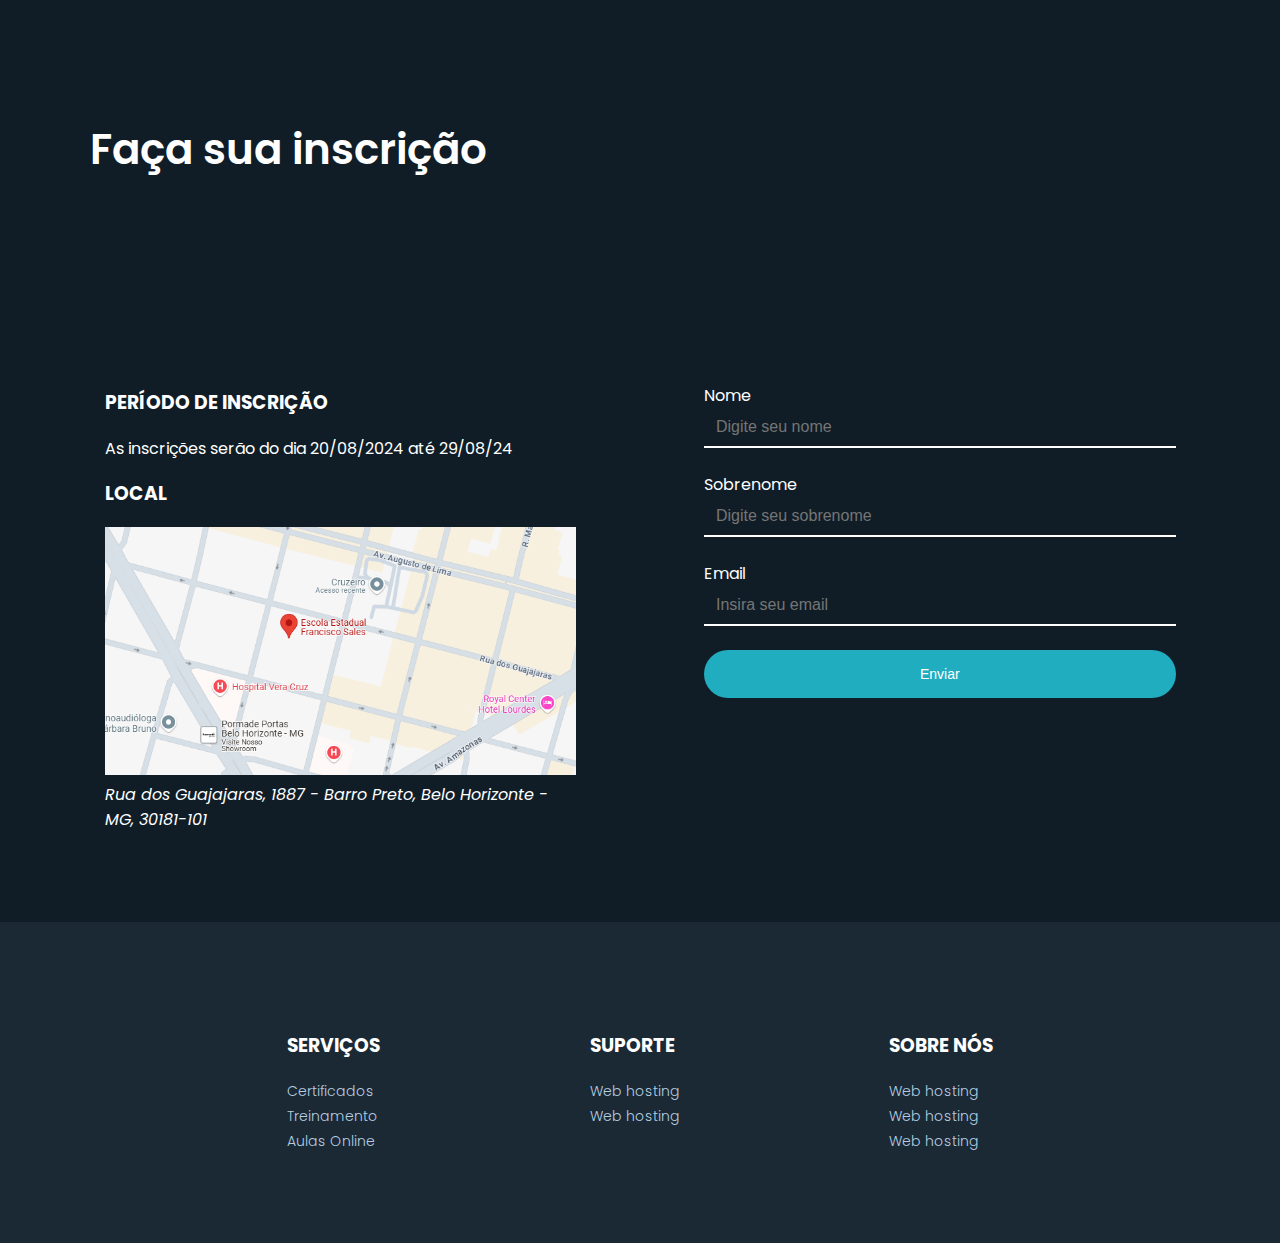
==== inscricao.html @ e4fad90a "Adicionando páginas: home, patrocinadores e inscricao" ====
<!DOCTYPE html>
<html lang="pt-br">
  <head>
    <meta charset="UTF-8" />
    <meta name="viewport" content="width=device-width, initial-scale=1.0" />
    <title>Inscrições</title>
    <link rel="stylesheet" href="style.css" />
  </head>
  <body>
    <main>
      <h1>Faça sua inscrição</h1>

      <div class="columns">
        <section>
          <div>
            <h3>Período de Inscrição</h3>
            <p>
              As inscrições serão do dia <time pubdate>20/08/2024</time> até
              <time pubdate>29/08/24</time>
            </p>
          </div>

          <div>
            <h3>Local</h3>
            <figure style="margin: 0">
              <img
                src="assets/images/map.png"
                alt="Endereço"
                style="max-width: 100%"
              />
              <figcaption>
                <address>
                  Rua dos Guajajaras, 1887 - Barro Preto, Belo Horizonte - MG,
                  30181-101
                </address>
              </figcaption>
            </figure>
          </div>
        </section>

        <section>
          <form action="/index.html" method="get">
            <div class="text-field">
              <label for="">Nome</label>
              <input type="text" name="nome" placeholder="Digite seu nome" />
            </div>

            <div class="text-field">
              <label for="">Sobrenome</label>
              <input
                type="text"
                name="sobrenome"
                placeholder="Digite seu sobrenome"
              />
            </div>

            <div class="text-field">
              <label for="">Email</label>
              <input type="email" name="email" placeholder="Insira seu email" />
            </div>

            <div>
              <button type="submit">Enviar</button>
            </div>
          </form>
        </section>
      </div>
    </main>

    <footer>
      <section>
        <h3>serviços</h3>
        <nav>
          <ul>
            <li>
              <a href="">Certificados</a>
            </li>

            <li>
              <a href="">Treinamento</a>
            </li>

            <li>
              <a href="">Aulas Online</a>
            </li>
          </ul>
        </nav>
      </section>

      <section>
        <h3>Suporte</h3>
        <nav>
          <ul>
            <li>
              <a href=""></a>
            </li>

            <li>
              <a href="">Web hosting</a>
            </li>

            <li>
              <a href="">Web hosting</a>
            </li>
          </ul>
        </nav>
      </section>

      <section>
        <h3>Sobre Nós</h3>
        <nav>
          <ul>
            <li>
              <a href="">Web hosting</a>
            </li>

            <li>
              <a href="">Web hosting</a>
            </li>

            <li>
              <a href="">Web hosting</a>
            </li>
          </ul>
        </nav>
      </section>
    </footer>
  </body>
</html>
---- style.css ----
@import url('https://fonts.googleapis.com/css2?family=Poppins:ital,wght@0,100;0,200;0,300;0,400;0,500;0,600;0,700;0,800;0,900;1,100;1,200;1,300;1,400;1,500;1,600;1,700;1,800;1,900&display=swap');

:root {
  font-family: 'Poppins', sans-serif;
  --color-accent: #21adc0;
  --color-bg: #101d27;
  --color-text: #fff;
  --color-primary: #1a2934;
  --color-text-secundary: #ffffff4f;
  --padding-large: 90px;
}

body {
  margin: 0;
  background-color: var(--color-bg);
  color: var(--color-text);
  display: flex;
  flex-direction: column;
  height: 100vh;
  width: 100vw;
}

button,
a {
  cursor: pointer;
}

button {
  display: flex;
  border: 0;
  border-radius: 64px;
  padding: 12px 32px;
  font-size: 14px;
  line-height: 24px;
  background-color: var(--color-accent);
  color: #fff;
  gap: 32px;
}

.icon {
  font-size: 24px;
  display: block;
  width: 24px;
  height: 24px;
  line-height: 24px;
  text-align: center;
}

button.icon-button {
  padding: 8px 8px 8px 16px;
  align-items: center;
}

button > .icon {
  background-color: #fff;
  color: var(--color-accent);
  border-radius: 32px;
  width: 32px;
  height: 32px;
  font-size: 32px;
  line-height: 27px;
}

.flex {
  display: flex;
  align-items: center;
  gap: 32px;
  max-width: 100%;
}

.link {
  color: var(--color-accent);
}

header {
  padding: var(--padding-large);
  display: flex;
  flex-wrap: wrap;
}

header > .links {
  flex: 1;
}

header > .links > nav > ul {
  display: flex;
  justify-content: space-evenly;
  gap: 8px;
  flex-wrap: wrap;
}

header > .links > nav > ul > li {
  font-size: 14px;
  display: flex;
  align-content: center;
}

header > .links > nav > ul > li > div {
  display: flex;
  align-content: center;
  gap: 4px;
  padding: 12px 32px;
  line-height: 24px;
}

header > .links > nav > ul > li > div > span.icon {
  transform: rotate(90deg);
}

.header-paginas {
  display: flex;
  justify-content: center;
}

h1 {
  font-size: 42px;
  font-weight: 600;
}

main {
  padding: var(--padding-large);
  display: flex;
  flex-direction: column;
  gap: 160px;
  flex: 1;
}

section {
  max-width: 100%;
}

aside {
  width: 800px;
  right: 0;
}

#content {
  display: flex;
}

#content-left {
  flex: 1;
  display: flex;
  flex-direction: column;
  gap: 32px;
}

#content-left > * {
  margin: 0;
}

#content-right {
  width: 60%;
}

.cards-conteiner {
  display: flex;
  gap: 24px;
  flex-wrap: wrap;
}

.card {
  padding: 24px;
  background-color: var(--color-primary);
  border-radius: 16px;
  min-width: 200px;
  flex: 1;
}

.card > p {
  color: var(--color-text-secundary);
}

@media (width <= 768px) {
  :root {
    --padding-large: 64px;
  }

  aside {
    display: none;
  }

  main {
    gap: 80px;
  }
}

footer {
  display: flex;
  padding: var(--padding-large);
  gap: 12px;
  justify-content: space-evenly;
  background-color: var(--color-primary);
  flex-wrap: wrap;
}

h3 {
  text-transform: uppercase;
}

ul {
  padding: 0;
  margin: 0;
}

li {
  display: block;
}

li a {
  text-decoration: none;
  color: #b6cde1;
  font-size: 14px;
  font-weight: 300;
}

#tamanho-tela {
  flex-direction: row;
  flex-wrap: wrap;
  max-width: 100%;
}

form {
  margin-top: 0.83em;
  width: 100%;
  display: flex;
  flex-direction: column;
  gap: 24px;
}

.text-field {
  display: flex;
  flex-direction: column;
}

.text-field input {
  background-color: transparent;
  border: none;
  padding: 10px 12px;
  border-bottom: 2px solid #fff;
  color: var(--color-text);
  font-size: 16px;
  outline: none;
}

form button {
  width: 100%;
  text-align: center;
  justify-content: center;
}

.columns {
  display: flex;
  flex-wrap: wrap;
  gap: 128px;
  max-width: 1440px;
  margin: 0 auto;
}

.form-columns {
  display: flex;
  flex-wrap: wrap;
  gap: 24px;
}

.columns > *,
.form-columns > * {
  flex: 1;
}

.columns > *:nth-child(1) {
  min-width: 300px;
}
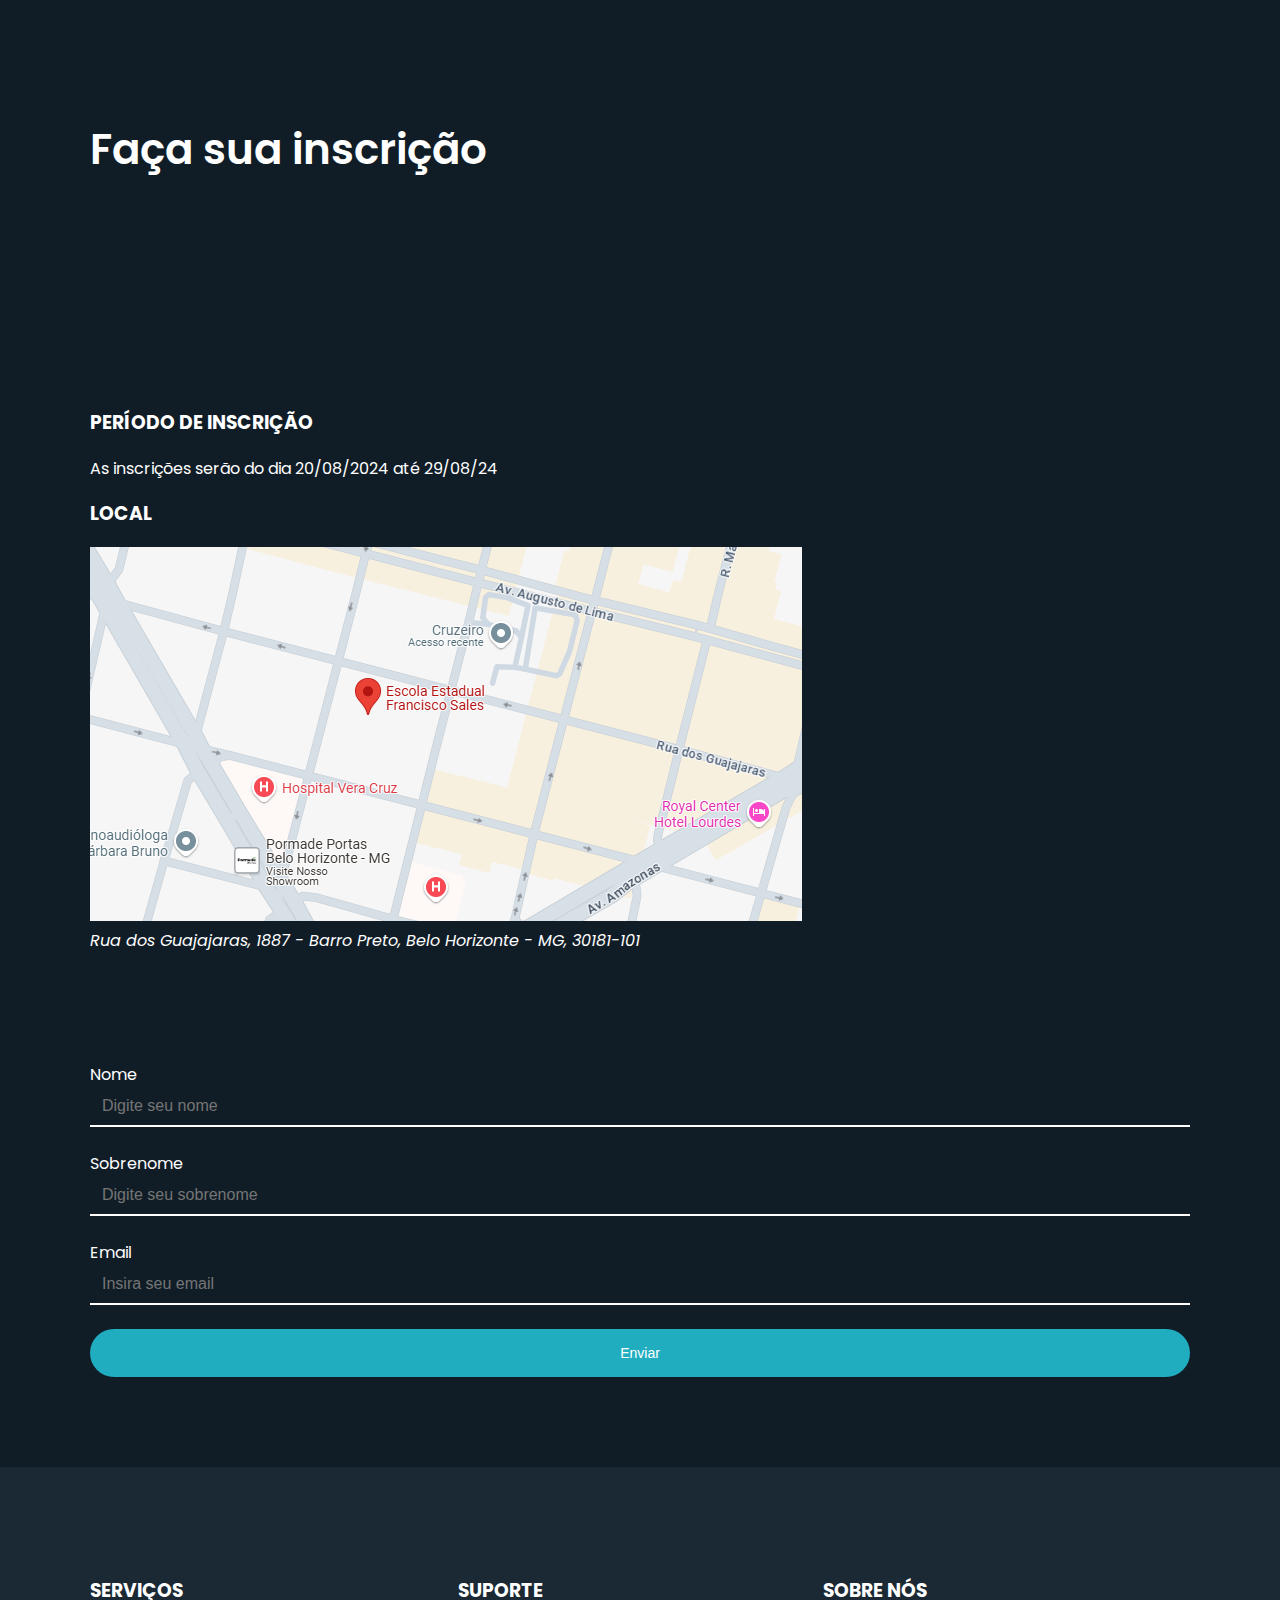
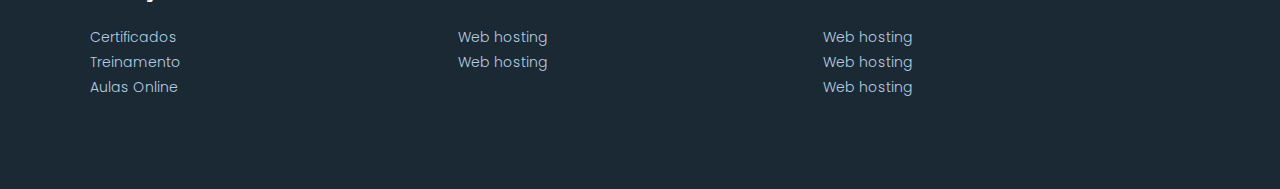
==== commit c616a5f5: "Adicionando páginas modificadas" ====
--- a/inscricao.html
+++ b/inscricao.html
@@ -7,123 +7,134 @@
     <link rel="stylesheet" href="style.css" />
   </head>
   <body>
+    <header>
+      <div class="container">
+        <h1>Faça sua inscrição</h1>
+      </div>
+    </header>
     <main>
-      <h1>Faça sua inscrição</h1>
-
-      <div class="columns">
-        <section>
-          <div>
-            <h3>Período de Inscrição</h3>
-            <p>
-              As inscrições serão do dia <time pubdate>20/08/2024</time> até
-              <time pubdate>29/08/24</time>
-            </p>
-          </div>
-
-          <div>
-            <h3>Local</h3>
-            <figure style="margin: 0">
-              <img
-                src="assets/images/map.png"
-                alt="Endereço"
-                style="max-width: 100%"
-              />
-              <figcaption>
-                <address>
-                  Rua dos Guajajaras, 1887 - Barro Preto, Belo Horizonte - MG,
-                  30181-101
-                </address>
-              </figcaption>
-            </figure>
-          </div>
-        </section>
-
-        <section>
-          <form action="/index.html" method="get">
-            <div class="text-field">
-              <label for="">Nome</label>
-              <input type="text" name="nome" placeholder="Digite seu nome" />
-            </div>
-
-            <div class="text-field">
-              <label for="">Sobrenome</label>
-              <input
-                type="text"
-                name="sobrenome"
-                placeholder="Digite seu sobrenome"
-              />
-            </div>
-
-            <div class="text-field">
-              <label for="">Email</label>
-              <input type="email" name="email" placeholder="Insira seu email" />
+      <div class="container">
+        <div class="columns">
+          <section>
+            <div>
+              <h3>Período de Inscrição</h3>
+              <p>
+                As inscrições serão do dia <time pubdate>20/08/2024</time> até
+                <time pubdate>29/08/24</time>
+              </p>
             </div>
 
             <div>
-              <button type="submit">Enviar</button>
+              <h3>Local</h3>
+              <figure style="margin: 0">
+                <img
+                  src="assets/images/map.png"
+                  alt="Endereço"
+                  style="max-width: 100%"
+                />
+                <figcaption>
+                  <address>
+                    Rua dos Guajajaras, 1887 - Barro Preto, Belo Horizonte - MG,
+                    30181-101
+                  </address>
+                </figcaption>
+              </figure>
             </div>
-          </form>
-        </section>
+          </section>
+
+          <section>
+            <form action="/index.html" method="get">
+              <div class="text-field">
+                <label for="">Nome</label>
+                <input type="text" name="nome" placeholder="Digite seu nome" />
+              </div>
+
+              <div class="text-field">
+                <label for="">Sobrenome</label>
+                <input
+                  type="text"
+                  name="sobrenome"
+                  placeholder="Digite seu sobrenome"
+                />
+              </div>
+
+              <div class="text-field">
+                <label for="">Email</label>
+                <input
+                  type="email"
+                  name="email"
+                  placeholder="Insira seu email"
+                />
+              </div>
+
+              <div>
+                <button type="submit">Enviar</button>
+              </div>
+            </form>
+          </section>
+        </div>
       </div>
     </main>
 
     <footer>
-      <section>
-        <h3>serviços</h3>
-        <nav>
-          <ul>
-            <li>
-              <a href="">Certificados</a>
-            </li>
+      <div class="container">
+        <section>
+          <h3>serviços</h3>
+          <nav>
+            <ul>
+              <li>
+                <a href="">Certificados</a>
+              </li>
 
-            <li>
-              <a href="">Treinamento</a>
-            </li>
+              <li>
+                <a href="">Treinamento</a>
+              </li>
 
-            <li>
-              <a href="">Aulas Online</a>
-            </li>
-          </ul>
-        </nav>
-      </section>
+              <li>
+                <a href="">Aulas Online</a>
+              </li>
+            </ul>
+          </nav>
+        </section>
 
-      <section>
-        <h3>Suporte</h3>
-        <nav>
-          <ul>
-            <li>
-              <a href=""></a>
-            </li>
+        <section>
+          <h3>Suporte</h3>
+          <nav>
+            <ul>
+              <li>
+                <a href=""></a>
+              </li>
 
-            <li>
-              <a href="">Web hosting</a>
-            </li>
+              <li>
+                <a href="">Web hosting</a>
+              </li>
 
-            <li>
-              <a href="">Web hosting</a>
-            </li>
-          </ul>
-        </nav>
-      </section>
+              <li>
+                <a href="">Web hosting</a>
+              </li>
+            </ul>
+          </nav>
+        </section>
 
-      <section>
-        <h3>Sobre Nós</h3>
-        <nav>
-          <ul>
-            <li>
-              <a href="">Web hosting</a>
-            </li>
+        <section>
+          <h3>Sobre Nós</h3>
+          <nav>
+            <ul>
+              <li>
+                <a href="">Web hosting</a>
+              </li>
 
-            <li>
-              <a href="">Web hosting</a>
-            </li>
+              <li>
+                <a href="">Web hosting</a>
+              </li>
 
-            <li>
-              <a href="">Web hosting</a>
-            </li>
-          </ul>
-        </nav>
-      </section>
+              <li>
+                <a href="">Web hosting</a>
+              </li>
+            </ul>
+          </nav>
+        </section>
+      </div>
     </footer>
   </body>
 </html>
--- a/style.css
+++ b/style.css
@@ -10,6 +10,10 @@
   --padding-large: 90px;
 }
 
+* {
+  box-sizing: border-box;
+}
+
 body {
   margin: 0;
   background-color: var(--color-bg);
@@ -72,30 +76,26 @@
   color: var(--color-accent);
 }
 
-header {
-  padding: var(--padding-large);
-  display: flex;
-  flex-wrap: wrap;
-}
-
-header > .links {
-  flex: 1;
-}
-
-header > .links > nav > ul {
+header .links {
+  flex-grow: 1;
+  min-width: 300px;
+  max-width: 100%;
+}
+
+header .links > nav > ul {
   display: flex;
   justify-content: space-evenly;
   gap: 8px;
   flex-wrap: wrap;
 }
 
-header > .links > nav > ul > li {
+header .links > nav > ul > li {
   font-size: 14px;
   display: flex;
   align-content: center;
 }
 
-header > .links > nav > ul > li > div {
+header .links > nav > ul > li > div {
   display: flex;
   align-content: center;
   gap: 4px;
@@ -103,7 +103,7 @@
   line-height: 24px;
 }
 
-header > .links > nav > ul > li > div > span.icon {
+header .links > nav > ul > li > div > span.icon {
   transform: rotate(90deg);
 }
 
@@ -115,14 +115,6 @@
 h1 {
   font-size: 42px;
   font-weight: 600;
-}
-
-main {
-  padding: var(--padding-large);
-  display: flex;
-  flex-direction: column;
-  gap: 160px;
-  flex: 1;
 }
 
 section {
@@ -171,27 +163,9 @@
   color: var(--color-text-secundary);
 }
 
-@media (width <= 768px) {
-  :root {
-    --padding-large: 64px;
-  }
-
-  aside {
-    display: none;
-  }
-
-  main {
-    gap: 80px;
-  }
-}
-
 footer {
   display: flex;
-  padding: var(--padding-large);
-  gap: 12px;
-  justify-content: space-evenly;
   background-color: var(--color-primary);
-  flex-wrap: wrap;
 }
 
 h3 {
@@ -226,6 +200,7 @@
   display: flex;
   flex-direction: column;
   gap: 24px;
+  min-width: 300px;
 }
 
 .text-field {
@@ -252,22 +227,138 @@
 .columns {
   display: flex;
   flex-wrap: wrap;
-  gap: 128px;
+  gap: 96px;
+  justify-content: space-between;
+  width: 100%;
+  margin: 0 auto;
+}
+
+.form-columns {
+  display: flex;
+  flex-wrap: wrap;
+  gap: 24px;
+}
+
+.columns > *,
+.form-columns > * {
+  flex-grow: 1;
+}
+
+.columns > *:nth-child(1) {
+  min-width: 300px;
+}
+
+.sponsors-logo {
+  display: flex;
+  justify-content: center;
+  align-items: center;
+  flex-wrap: wrap;
+  max-width: 560px;
+  margin: 0 auto;
+  gap: 16px;
+}
+
+.speaker-card {
+  display: flex;
+  flex-direction: column;
+  background-color: #fff;
+  color: #000;
+  border-radius: 12px;
+  overflow: hidden;
+  max-width: 403px;
+}
+
+.speaker-card > .content {
+  display: flex;
+  flex-direction: column;
+  padding: 12px;
+}
+
+.speaker-card > .content > h4 {
+  margin: 0;
+}
+
+.speaker-card > figure {
+  max-width: 100%;
+  margin: 0;
+  height: 334px;
+}
+
+main > .container,
+header > .container,
+footer > .container {
+  width: 100%;
   max-width: 1440px;
   margin: 0 auto;
-}
-
-.form-columns {
-  display: flex;
-  flex-wrap: wrap;
-  gap: 24px;
-}
-
-.columns > *,
-.form-columns > * {
+  display: flex;
+}
+
+header > .container {
+  padding: var(--padding-large);
+  display: flex;
+  flex-wrap: wrap;
+}
+
+main > .container {
+  padding: var(--padding-large);
+  display: flex;
+  flex-direction: column;
+  gap: 160px;
   flex: 1;
 }
 
-.columns > *:nth-child(1) {
+footer > .container {
+  padding: var(--padding-large);
+  gap: 12px;
+  justify-content: space-evenly;
+  flex-wrap: wrap;
+}
+
+footer > .container > section {
   min-width: 300px;
-}
+  max-width: 100%;
+  flex-grow: 1;
+}
+
+.background {
+  background-image: url(assets/images/servers.png);
+  background-position: right top;
+  background-size: 600px 600px;
+  background-repeat: no-repeat;
+  min-height: 600px;
+}
+
+.background-home {
+  background-image: url(assets/images/servers.png);
+  background-position: right top;
+  background-size: 600px 600px;
+  background-repeat: no-repeat;
+}
+
+@media (width <= 768px) {
+  :root {
+    --padding-large: 64px;
+  }
+
+  aside {
+    display: none;
+  }
+
+  main > .container {
+    gap: 80px;
+  }
+}
+
+@media (width <= 600px) {
+  :root {
+    --padding-large: 24px;
+  }
+
+  aside {
+    display: none;
+  }
+
+  main {
+    gap: 80px;
+  }
+}
